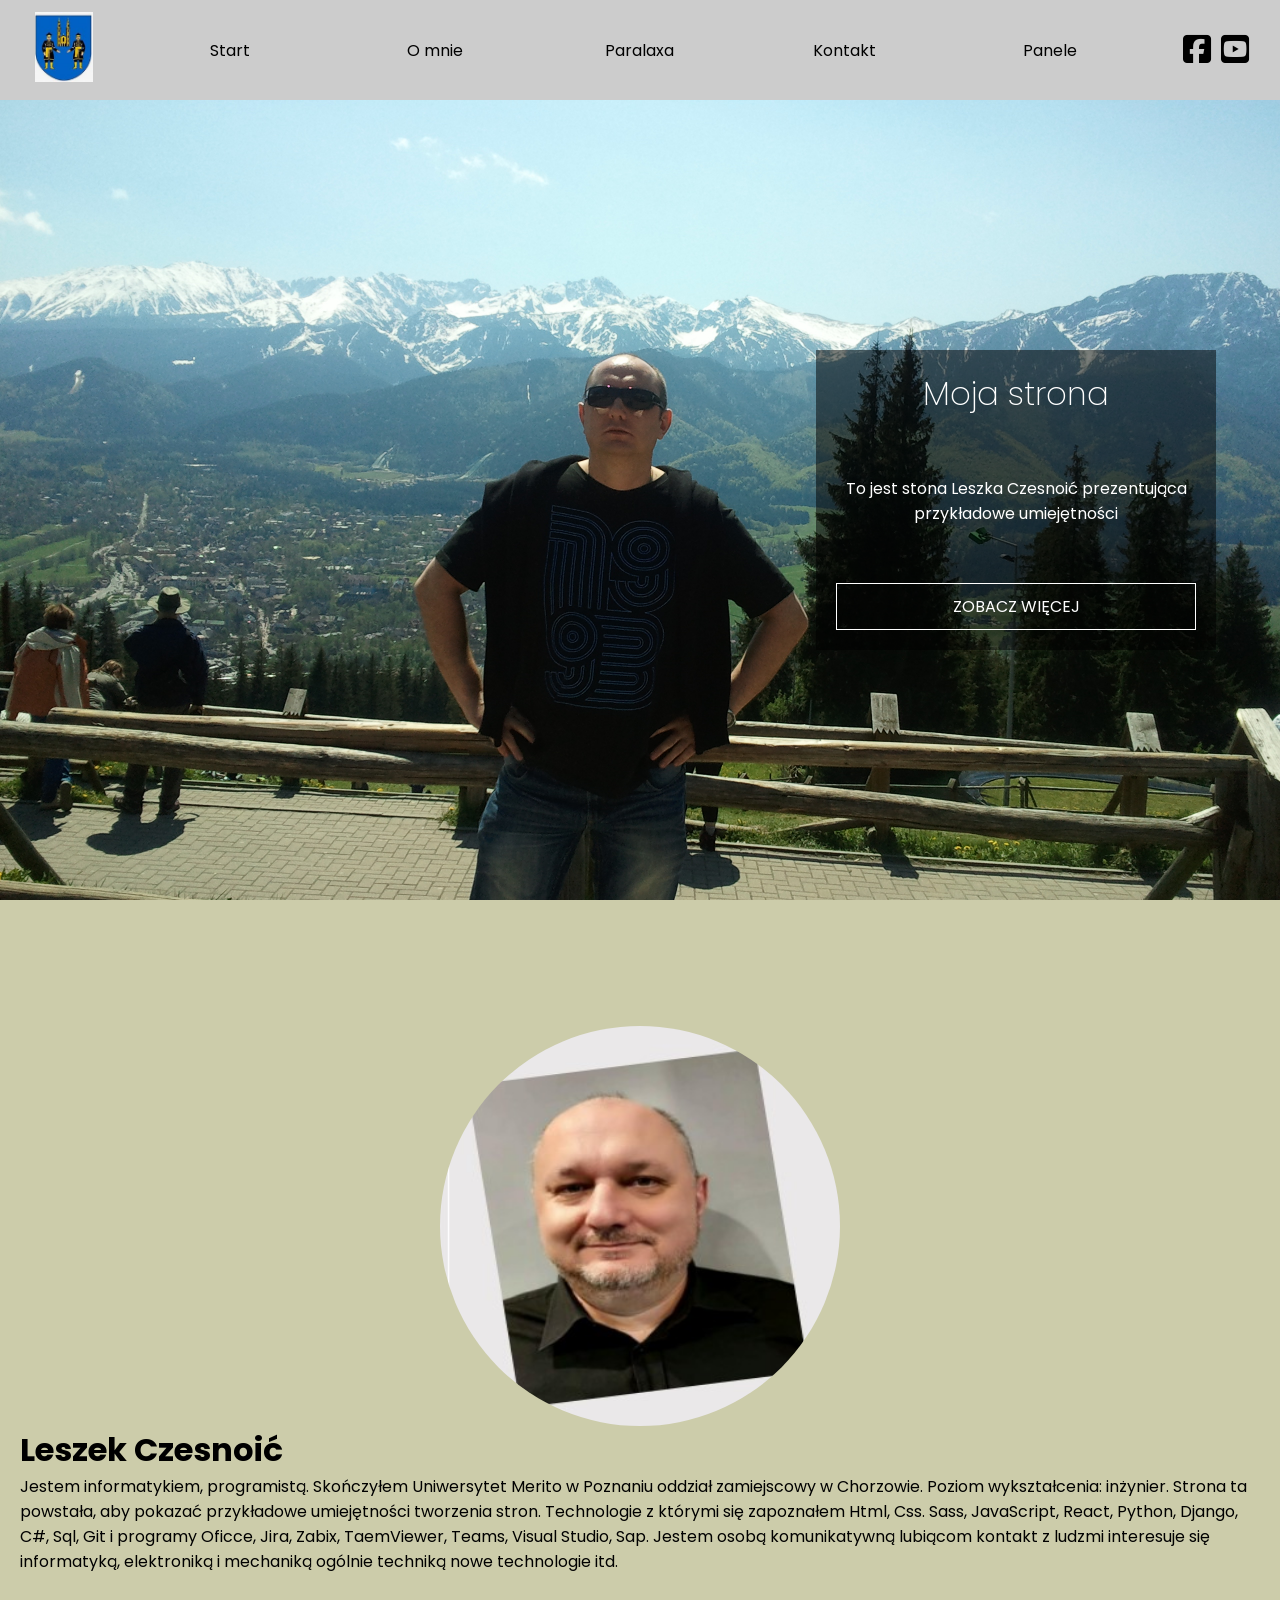
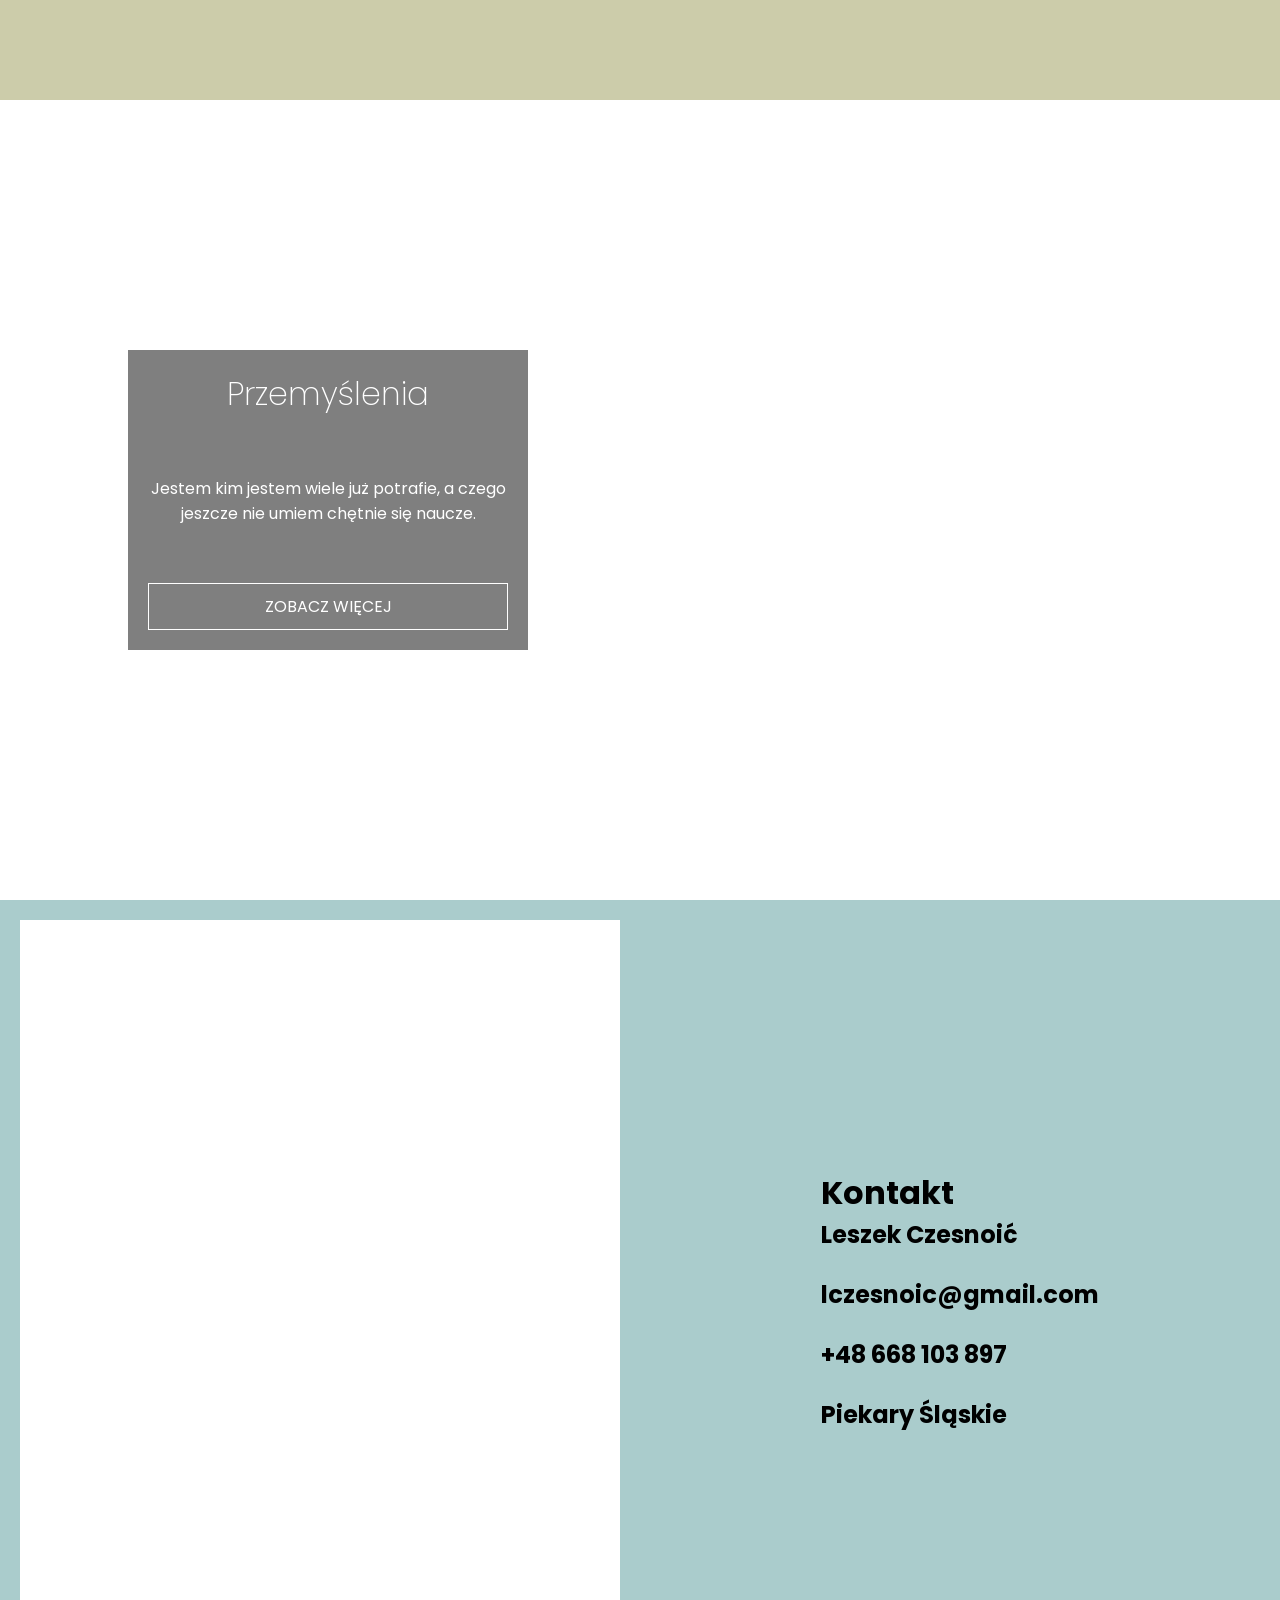
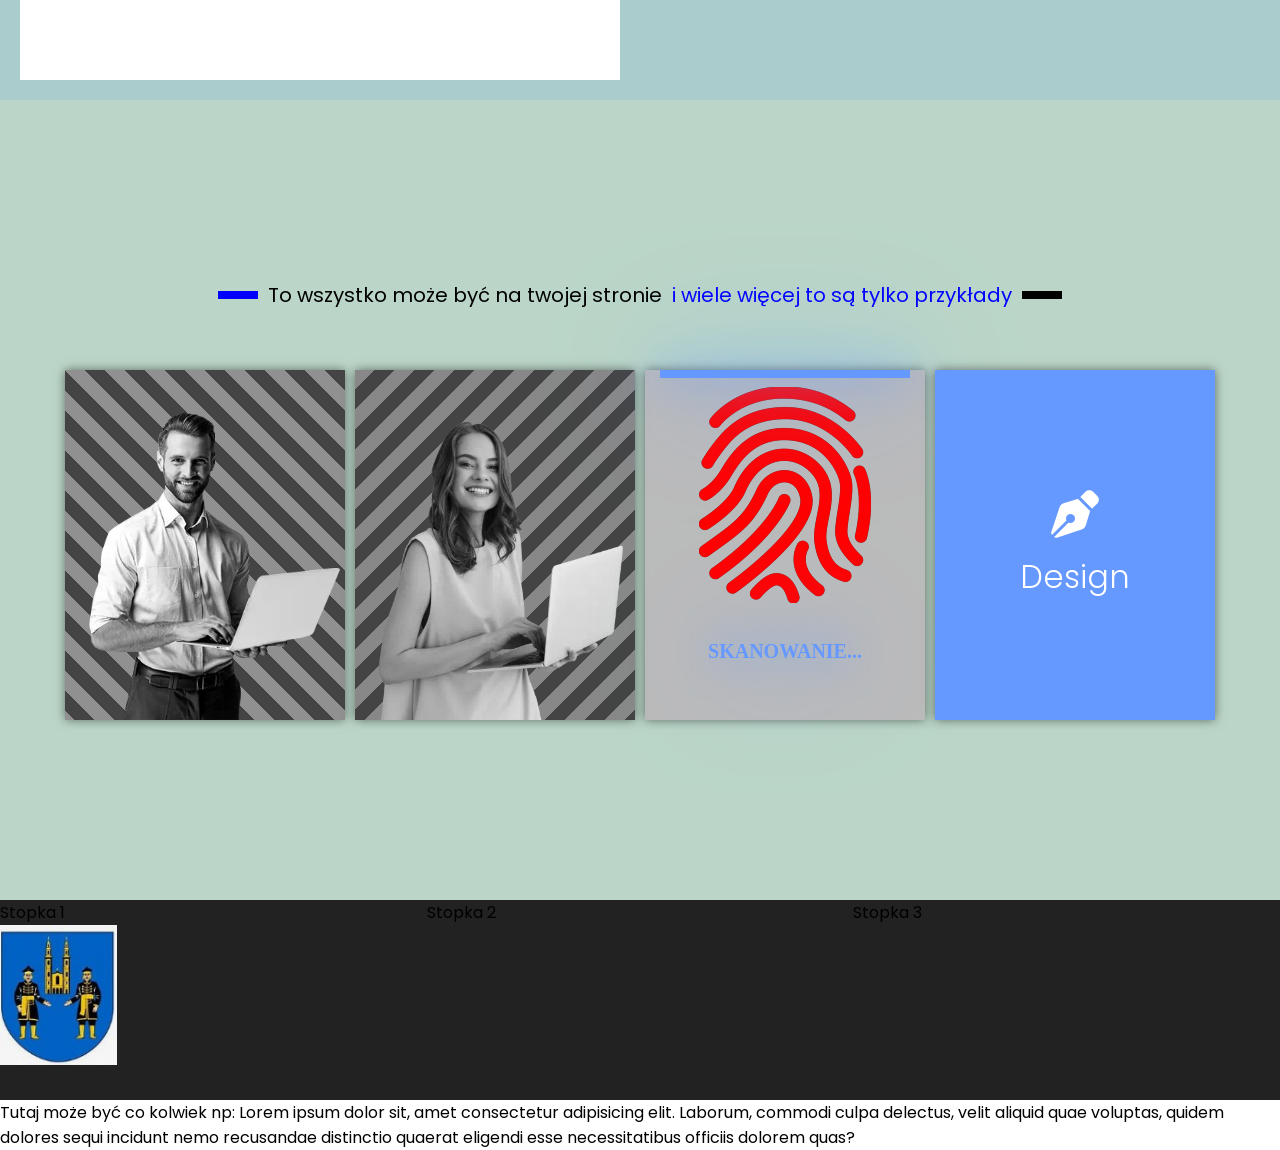
==== index.html.html @ 8129b739 "Add files via upload" ====
<!DOCTYPE html>
<html lang="pl">

<head>
    <meta charset="UTF-8">
    <meta name="viewport" content="width=device-width, initial-scale=1.0">
    <title>Strona pokazowa</title>
    <meta name="description" content="Opis zawartości dokumentu (max 160 zzs)">
    <link rel="stylesheet" href="css/style.css">
    <link rel="stylesheet" href="https://cdnjs.cloudflare.com/ajax/libs/font-awesome/6.4.2/css/all.min.css"
        integrity="sha512-z3gLpd7yknf1YoNbCzqRKc4qyor8gaKU1qmn+CShxbuBusANI9QpRohGBreCFkKxLhei6S9CQXFEbbKuqLg0DA=="
        crossorigin="anonymous" referrerpolicy="no-referrer" />
</head>

<body>
    <div class="header">
        <div class="logo1">
            <a href="index.html"><img src="img/logo1.jpg" alt="Piekary Śląskie" /></a>
        </div>
        <div class="menu">
            <ul>
                <a href="#">
                    <li>Start</li>
                </a>
                <a href="#omnie">
                    <li>O mnie</li>
                </a>
                <a href="#paralaxa">
                    <li>Paralaxa</li>
                </a>
                <a href="#kontakt">
                    <li>Kontakt</li>
                </a>
                <a href="#panele">
                    <li>Panele</li>
                </a>
            </ul>
        </div>
        <div class="socialki">
            <a href="https://www.facebook.com/profile.php?id=100073156853158" target="_blank"><i
                    class="fa-brands fa-square-facebook"></i></a>
            <a href="https://youtube.com" target="_blank"><i class="fa-brands fa-square-youtube"></i></a>
        </div>
    </div>
    <div class="baner full">
        <div class="kratka">
            <h1>Moja strona</h1>
            <p>To jest stona Leszka Czesnoić prezentująca przykładowe umiejętności<cite></cite></p>
            <a href="https://piekary.pl/">Zobacz więcej</a>
        </div>
    </div>
    <div class="opis full" id="omnie">
        <div class="kontener">
            <div class="zdjecie">
                <img src="img/1Leszek.jpg" alt="Jestem kim jestem">
            </div>
            <div class="tekst">
                <h1>Leszek Czesnoić</h1>
                <p>Jestem informatykiem, programistą. Skończyłem Uniwersytet Merito w Poznaniu oddział zamiejscowy w
                    Chorzowie. Poziom wykształcenia: inżynier. Strona ta powstała, aby pokazać przykładowe umiejętności
                    tworzenia stron. Technologie z którymi się zapoznałem Html, Css. Sass, JavaScript, React, Python,
                    Django, C#, Sql, Git i programy Oficce, Jira, Zabix, TaemViewer, Teams, Visual Studio, Sap. Jestem
                    osobą komunikatywną lubiącom kontakt z ludzmi interesuje się informatyką, elektroniką i mechaniką
                    ogólnie techniką nowe technologie itd.</p>
            </div>
        </div>
    </div>

    <div class="paralaxa full" id="paralaxa">
        <div class="kratka">
            <h1>Przemyślenia</h1>
            <p>Jestem kim jestem wiele  już potrafie, a czego jeszcze nie umiem chętnie się naucze. </p>
            <a href="#" id="openModal">Zobacz więcej</a>
        </div>
    </div>
    <div id="modal" class="modal">
        <div class="modal-content">
            <span class="close">&times;</span>
            <h2>Twoja oferta</h2>
            <p>Dla każdego coś dobrego</p>
        </div>
    </div>
    <div class="kontakt full" id="kontakt">
        <div class="mapa">
            <iframe
                src="https://www.google.com/maps/embed?pb=!1m14!1m12!1m3!1d48415.47003508895!2d18.95195149952186!3d50.375416633790515!2m3!1f0!2f0!3f0!3m2!1i1024!2i768!4f13.1!5e0!3m2!1spl!2spl!4v1746529947351!5m2!1spl!2spl"></iframe>
        </div>
        <div class="formularz">
            <div class="formularz-zawartość">
                <h1>Kontakt</h1>
                <p>
                <h2>Leszek Czesnoić</h2><br>
                <h2>lczesnoic@gmail.com</h2><br>
                <h2>+48 668 103 897</h2><br>
                <h2>Piekary Śląskie</h2>
                </p>
            </div>
        </div>
    </div>

    <div class="panele full" id="panele">
        <div class="tytul">To wszystko może być na twojej stronie &nbsp;<span>i wiele więcej to są tylko
                przykłady</span></div>
        <div class="wiersz">
            <div class="panel paski">
                <img src="img/img1.webp" alt="man">
                <p>man</p>
            </div>
            <div class="panel paski">
                <img src="img/img2.webp" alt="woman">
                <p>woman</p>
            </div>
            <div class="panel">
                <div class="scan">
                    <div class="odcisk"></div>
                    <h3>Skanowanie...</h3>
                </div>
            </div>
            <div class="panel obrotowy">
                <div class="face face1">
                    <div class="content">
                        <i class="fa-solid fa-pen-nib"></i>
                        <h3>Design</h3>
                    </div>
                </div>
                <div class="face face2">
                    <div class="content">
                        </p>Czary Mary są Piekary
                        <img src="img/logo1.jpg" alt="Opis obrazka" />
                    </div>
                    </p> Piekary Śląskie
                </div>
            </div>
        </div>
    </div>
    </div>
    <div class="stopka">
        <div class="footer">Stopka 1
            <img src="img/logo1.jpg" alt="Opis obrazka" />
        </div>
        <div class="footer">Stopka 2</div>
        <div class="footer">Stopka 3</div>
    </div>
    </p>Tutaj może być co kolwiek np: Lorem ipsum dolor sit, amet consectetur adipisicing elit. Laborum, commodi culpa delectus, velit aliquid quae
    voluptas, quidem dolores sequi incidunt nemo recusandae distinctio quaerat eligendi esse necessitatibus officiis
    dolorem quas?</p>
    </div>
    <script src="script.js"></script>
</body>

</html>
---- css/style.css ----
@import url('https://fonts.googleapis.com/css2?family=Poppins:wght@100;200;300;400;500;600;700;800;900&display=swap');
*{
    margin:0;
    padding: 0;
    box-sizing: border-box;
    font-family: 'Poppins', sans-serif;
    scroll-behavior: smooth;
    -webkit-scroll-behavior:smooth;
    
}
body{
    background: #fff;
    margin: 0 auto;
}
.header{
    background: #ccc;
    height: 100px;
    display: flex;
    align-items: center;
    position: sticky;
    top:0;
    z-index:99999999;
}
.header .logo1{
    flex:1;
    height:100%;
    display: flex;
    align-items: center;
    justify-content: center;
}
.header .logo1 img{
    height:70px;
    width:auto;
}
.header .menu{
    flex:8;
    height:100%;
    display: flex;
    align-items: center;
    justify-content: center;
}
.header .menu ul{
    display: flex;
    list-style-type: none;
    align-items: center;
    justify-content: space-around;
    width:100%;
    height:100%;
}
.header .menu ul a{
    display: flex;
    align-items: center;
    justify-content: center;
    width:100%;
    height:100%;
    color:#000;
    text-decoration: none;
    transition: 0.7s;
}
.header .menu ul a:hover{
    background:#c00;
    color:#fff;
}
.header .menu ul a li{
    display: flex;
    align-items: center;
    justify-content: center;
    width:100%;
    height:100%;
}
.header .socialki{
    flex:1;
    height:100%;
    display: flex;
    align-items: center;
    justify-content: center;
    font-weight: 900;
    gap:10px;
}
.header .socialki a,.header .socialki a:visited{
    color:#000;
    font-size:2rem;
}
.header .socialki a:hover i.fa-square-facebook{
    color:blue;
}
.header .socialki a:hover i.fa-square-youtube{
    color:red;
}
.baner{
    background: url(../img/bg1.jpg);
    background-repeat: no-repeat;
    background-position: center;
    background-size: cover;
    display: flex;
    align-items: center;
    justify-content: flex-end;
    
}
.baner .kratka{
    margin-right:5%;
    width:400px;
    min-height:300px;
    background: rgba(0,0,0,0.5);
    color:#fff;
    padding: 20px;
    display: flex;
    flex-direction: column;
    justify-content: space-between;
    align-items: center;
}
.baner .kratka h1{
    font-weight: 200;
}
.baner .kratka p{
    text-align: center;
}
.baner .kratka a{
    color: #fff;
    text-decoration: none;
    text-transform: uppercase;
    border: 1px solid #fff;
    padding: 10px 30px;
    width:100%;
    text-align: center;
    transition: 0.7s;
}
.baner .kratka a:hover{
    background:#fff;
    color:#000;
}
.opis {
    background: #cca;
    display: flex;
    align-items: center; 
    scroll-margin-top: 100px;
    gap: 20px; 
    padding: 20px;
}

.opis .zdjecie {
    flex: 1;
    display: flex;
    justify-content: center; 
    align-items: center;     
}

.opis .zdjecie img {
    width: 400px;
    height: 400px;
    background: #caa;
    border-radius: 50%;
    transition: 0.7s;
}

.opis .zdjecie img:hover {
    border-radius: 50% 5%;
    transform: rotate(35deg) scale(1.2);
}

.opis .opis {
    flex: 2;
    display: flex;
    flex-direction: column;
    justify-content: center;
}
.paralaxa {
    background: url(../img/bg2.jpg);
    background-repeat: no-repeat;
    background-position: center;
    background-size: cover;/*powoduje przyklejenie obrazu tła do okna przeglądarki*/
    background-attachment: fixed;
    display: flex;
    align-items: center;
    justify-content: flex-start;
    scroll-margin-top: 100px;
}
  
  .paralaxa .kratka {
    margin-left: 10%;
    width: 400px;
    min-height: 300px;
    background: rgba(0, 0, 0, 0.5);
    color: #fff;
    padding: 20px;
    display: flex;
    flex-direction: column;
    justify-content: space-between;
    align-items: center;
  }
  
  .paralaxa .kratka h1 {
    font-weight: 200;
  }
  
  .paralaxa .kratka p {
    text-align: center;
  }
  
  .paralaxa .kratka a {
    color: #fff;
    text-decoration: none;
    text-transform: uppercase;
    border: 1px solid #fff;
    padding: 10px 30px;
    width: 100%;
    text-align: center;
    transition: 0.7s;
  }
  
  .paralaxa .kratka a:hover {
    background: #fff;
    color: #000;
  }
  
  /* --- MODAL --- */
  .modal {
    display: none;
    position: fixed;
    z-index: 9999;
    top: 0;
    left: 0;
    width: 100%;
    height: 100%;
    background: rgba(0, 0, 0, 0.7);
    align-items: center;
    justify-content: center;
  }
  
  .modal-content {
    background: rgba(0, 0, 0, 0.85);
    color: #fff;
    padding: 30px;
    border-radius: 8px;
    max-width: 500px;
    width: 90%;
    box-shadow: 0 0 40px rgba(255, 255, 255, 0.1);
    position: relative;
    animation: fadeIn 0.3s ease-in-out;
  }
  
  .modal-content h2 {
    font-weight: 200;
    margin-top: 0;
    text-align: center;
  }
  
  .modal-content p {
    text-align: center;
    line-height: 1.6;
  }
  
  .close {
    position: absolute;
    top: 10px;
    right: 20px;
    font-size: 28px;
    color: #fff;
    cursor: pointer;
    transition: 0.3s;
  }
  
  .close:hover {
    color: #f00;
  }
  
  @keyframes fadeIn {
    from { opacity: 0; transform: scale(0.95); }
    to { opacity: 1; transform: scale(1); }
  }
.kontakt {
    display: flex;
    height: 100vh; 
    background: #acc;
    scroll-margin-top: 100px;
}

.kontakt .mapa {
    flex: 0 0 50%; 
    display: flex;
    align-items: center;
    justify-content: center;
    padding: 20px;
    box-sizing: border-box;
}

.kontakt .mapa iframe {
    width: 100%;
    height: 100%;
    border: none;
    background: #fff;
    padding: 10px;
    box-sizing: border-box;
}

.kontakt .formularz {
    flex: 1; 
    display: flex;
    align-items: center;
    justify-content: center;
    padding: 40px;
    box-sizing: border-box;
}
.kontakt .formularz-zawartosc {
    text-align: center; 
  }

.panele{
    display: flex;
    scroll-margin-top: 100px;
    background: #acbc;
    gap:10px;
    align-items: center;
    justify-content: center;
    flex-direction: column;
}
.panele .tytul{
    text-align: center;
    margin-bottom:50px;
    font-size:1.25rem;
    display: flex;
    align-items: center;
}
.panele .tytul span{
    color:blue;
}
.panele .tytul:before{
    content:'';
    height:8px;
    width:40px;
    background:blue;
    margin-right:10px;
}
.panele .tytul:after{
    content:'';
    height:8px;
    width:40px;
    background:black;
    margin-left:10px;
}
.panele .wiersz{
    display: flex;
    align-items: center;
    justify-content: center;
    gap:10px;
}
.panele .panel{
    flex:1;
    background:#bbb;
    height:350px;
    width:280px;
    box-shadow: 0 0 10px rgba(0,0,0,0.5);/
}
.panele .paski{
    background: linear-gradient(45deg, #2da2ff 25%, #444 25%, #444 50%,
    #2da2ff 50%, #2da2ff 75%, #444 75%, #444 100%);
    background-size: 40px 40px;
    display: flex;
    justify-content: center;
    animation: animateBg 0.5s linear infinite;
    animation-play-state: paused;
    position:relative;
    filter: grayscale(1);
    -webkit-filter: grayscale(1);
}
.panele .paski:nth-child(2){
    background: linear-gradient(135deg, #ff61ae 25%, #444 25%, #444 50%,
    #ff61ae 50%, #ff61ae 75%, #444 75%, #444 100%);
    background-size: 40px 40px;
}
.panele .paski:hover{
    animation-play-state: running;
    filter: grayscale(0);
}
@keyframes animateBg{
    0%{
        background-position: 0;
    }
    100%{
        background-position: 40px;
    }
}
.panele .paski img{
    position: absolute;
    bottom:0;
    height:90%;
    transition: height 0.5s;
}
.panele .paski img:hover{
    height:110%;
}
.panele .paski p{
    font-size: 3rem;
    text-transform: uppercase;
    z-index:999;
    position: absolute;
    bottom: 5%;
    background:rgba(0,0,0,0.6);
    width: 100%;
    text-align: center;
    color:#fff;
    transform: scale(0);
    transition: all 0.6s ease-in-out;
}
.panele .paski:hover p{
    transform: scale(1);/
}
.panele .panel .scan{
    position: relative;
    display: flex;
    flex-direction: column;
    justify-content: space-between;
    align-items: center;
}
.panele .panel .scan .odcisk{
    position: relative;
    width:250px;
    height:250px;
    background: url(../img/fp_1.png);
    background-size: 250px;
}
.panele .panel .scan .odcisk:before{
    content: '';
    position: absolute;
    top:0;
    left:0;
    width: 100%;
    height: 100%;
    background: url(../img/fp_2.png);
    background-size: 250px;
    animation: fprint 4s ease-in-out infinite;
}
@keyframes fprint{
    0%, 100%{
        height:0%;
    }
    50%{
        height:100%;
    }
}
.panele .panel .scan .odcisk:after{
    content: '';
    position: absolute;
    top:0;
    left:0;
    width: 100%;
    height: 8px;
    background: #69f;
    filter:drop-shadow(0 0 20px #69f)  drop-shadow(0 0 60px #69f);
    animation: fprint_linia 4s ease-in-out infinite;
}
@keyframes fprint_linia{
    0%,100%{
        top:0%;
    }
    50%{
        top:100%;
    }
}
.panele .panel .scan h3{
    color:#69f;
    font-size: 1.25rem;
    margin-top: 20px;
    font-family: consolas;
    text-transform: uppercase;
    filter:drop-shadow(0 0 20px #69f)  drop-shadow(0 0 60px #69f);
    animation: fprint_tekst 0.5s steps(1) infinite;
}
@keyframes fprint_tekst{
    0%,100%{
        opacity: 0;
    }
    50%{
        opacity:1;
    }
}
.panele .obrotowy{
    position: relative;
}
.panele .obrotowy .face{
    position: absolute;
    top:0;
    left:0;
    width:100%;
    height:100%;
    transition: 0.6s;
}
.panele .obrotowy .face.face1{
    background: #69f;
    display: flex;
    justify-content: center;
    align-items: center;
    z-index: 1;
    color:#fff;
    transform-origin: bottom;
}
.panele .obrotowy .face.face1 i{
    font-size: 3rem;
    text-align: center;
    display: block;
}
.panele .obrotowy .face.face1 h3{
    font-size: 2rem;
    font-weight: 300;
    margin-top:15px;
}
.panele .obrotowy:hover .face.face1{
    transform: translateY(-100%) rotateX(90deg);
    background:#c00;
}
.panele .obrotowy .face.face2{
    padding:20px;
    transform-origin: top;
    transform: translateY(100%) rotateX(90deg);
}
.panele .obrotowy:hover .face.face2{
    transform: translateY(0) rotateX(0deg);
}
.stopka{
    background:#222;
    min-height:200px;
    display: flex;
}
.stopka .footer{
    flex:1;
}
.stopka .footer img{
    width:Auto;
    flex:1;
    height:70%;
    display: flex;
    align-items: center;
    justify-content: center;

}
.test{
    background: #eee;
    width:300px;
    height:100px;
    padding:20px;
}
.full{
    height: calc(100vh - 100px);
}
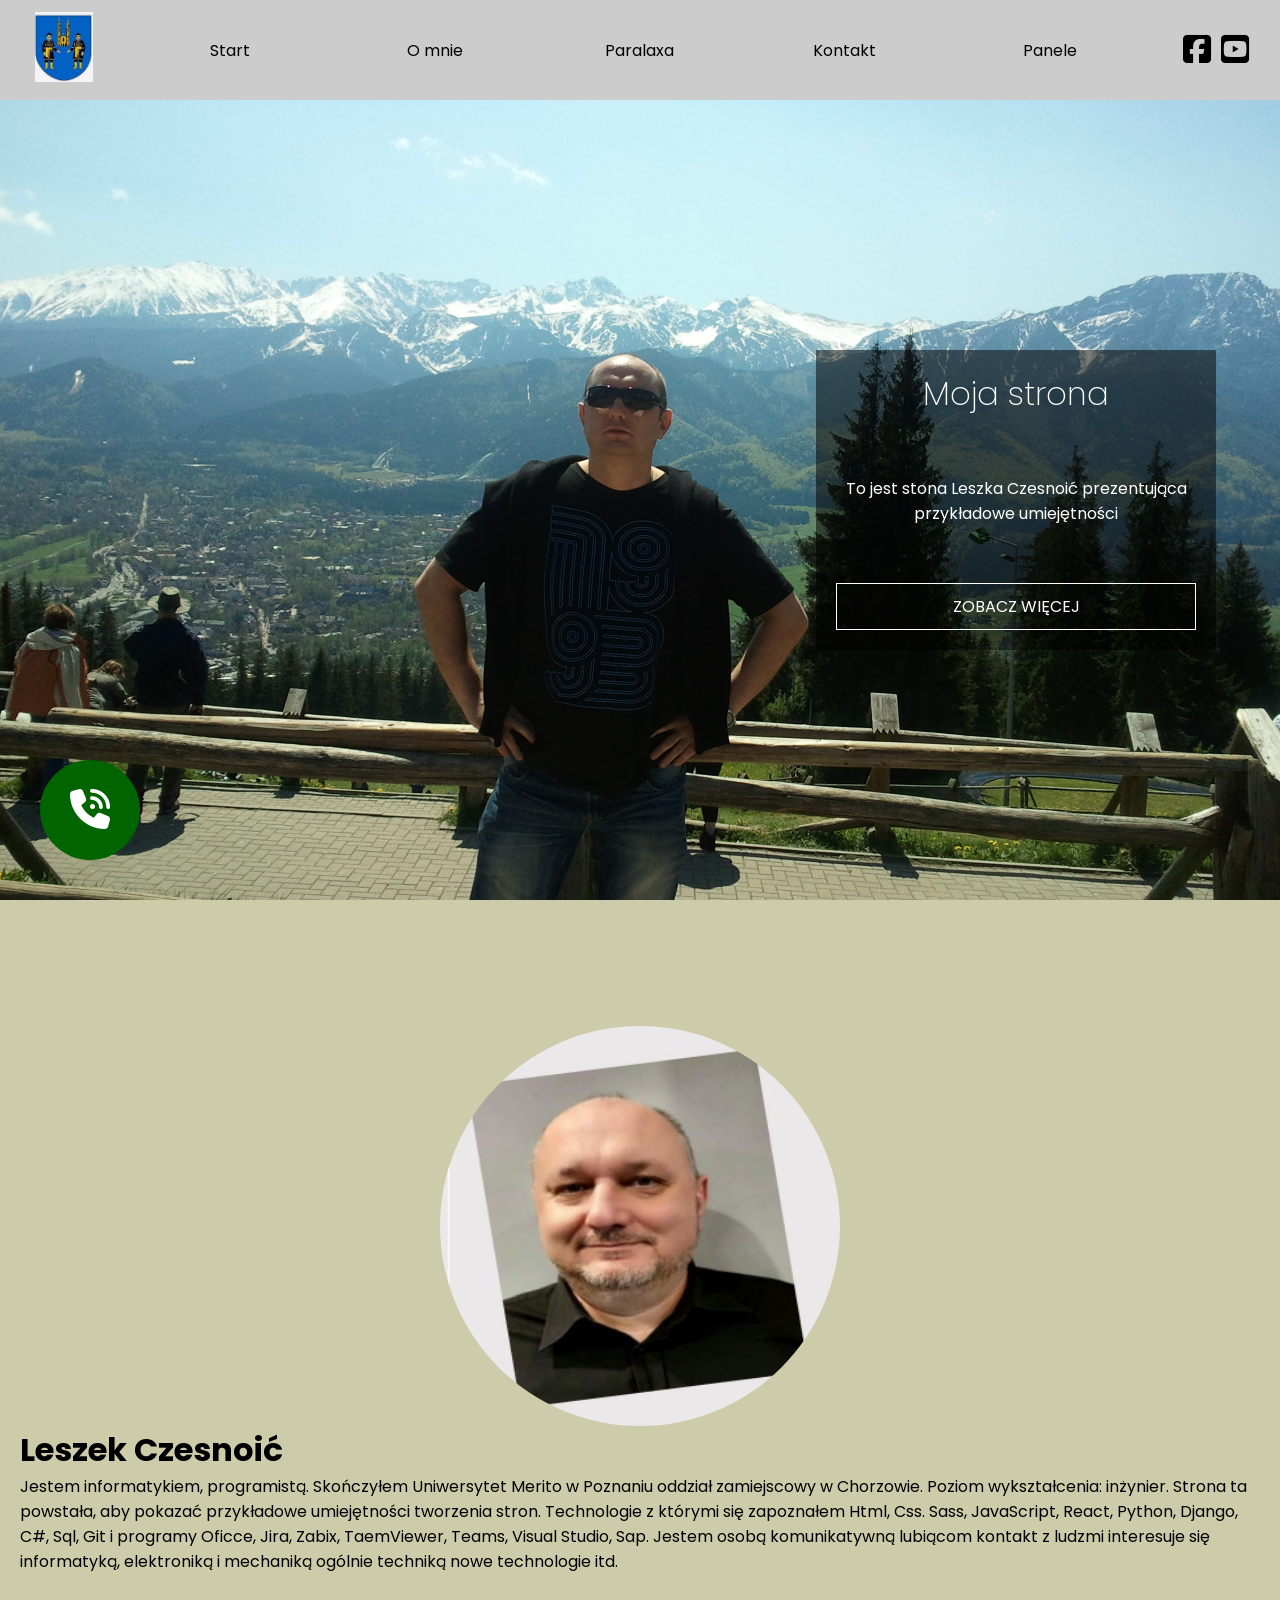
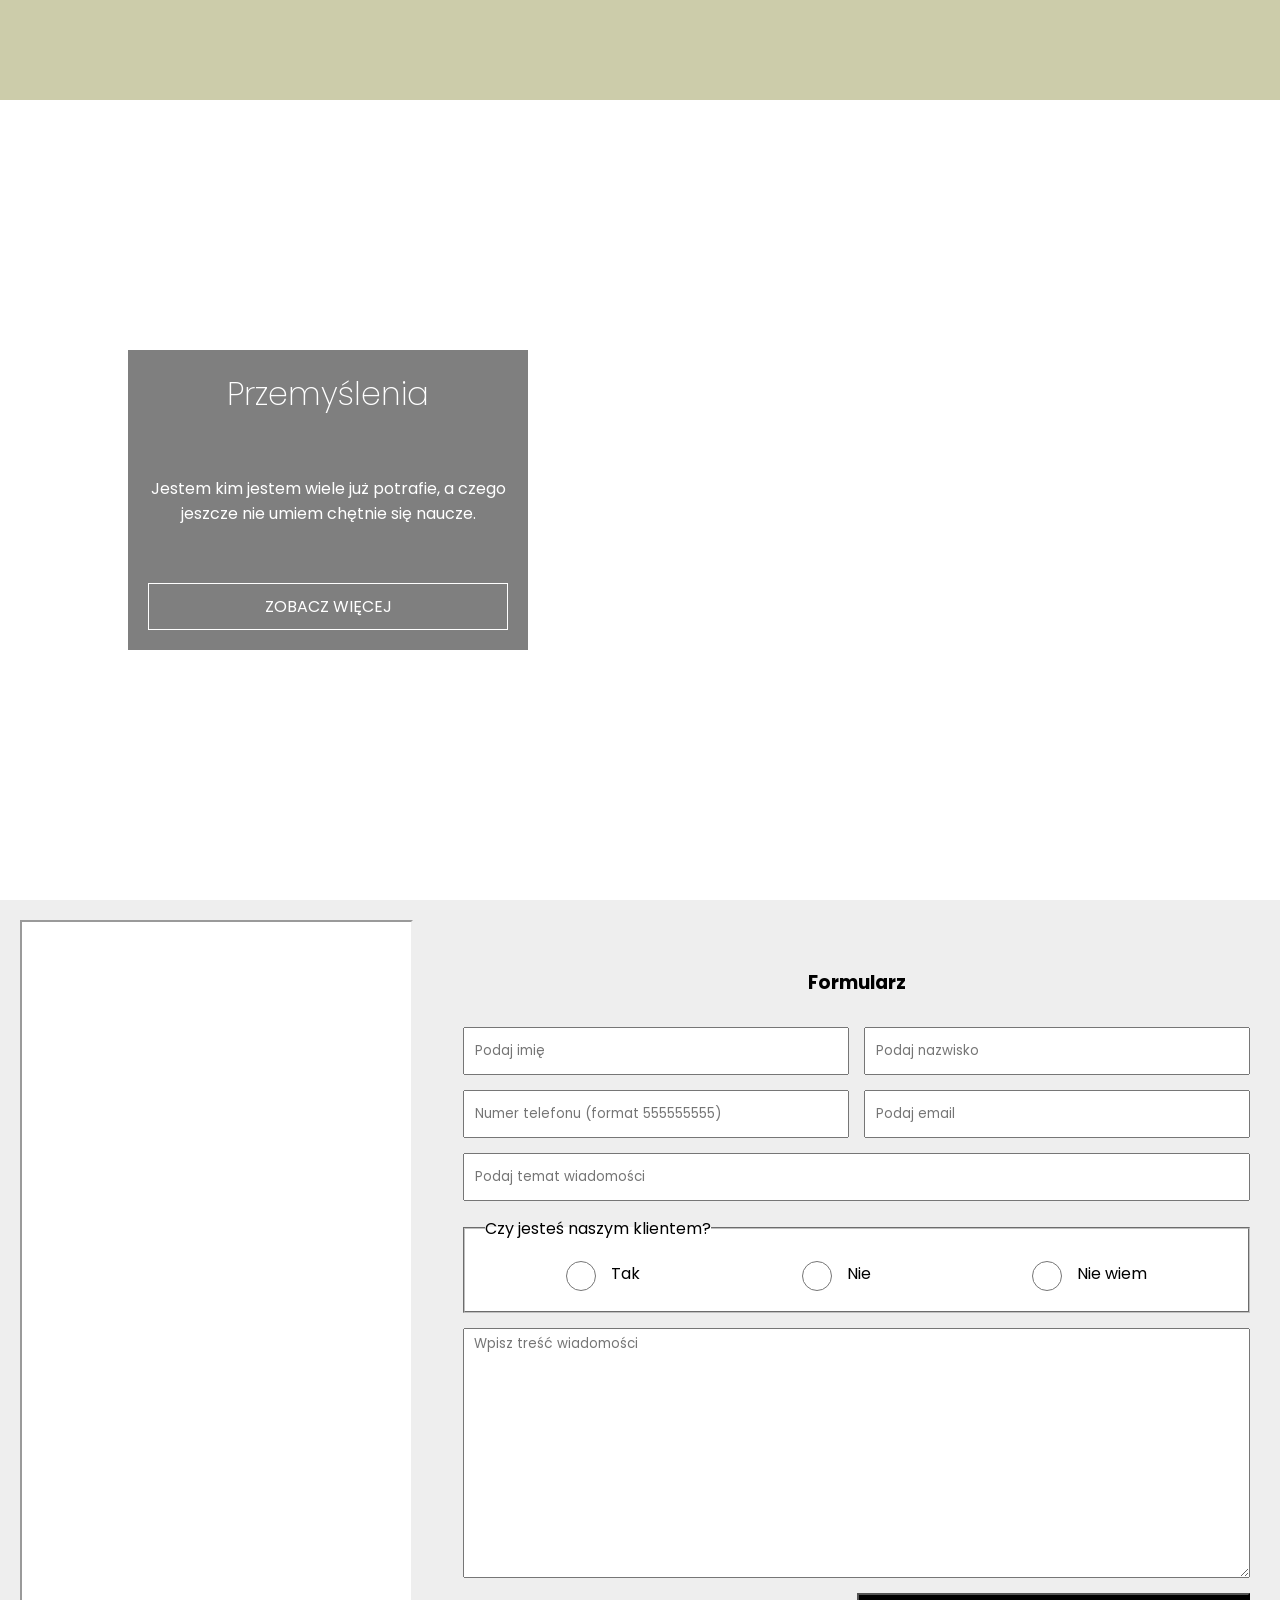
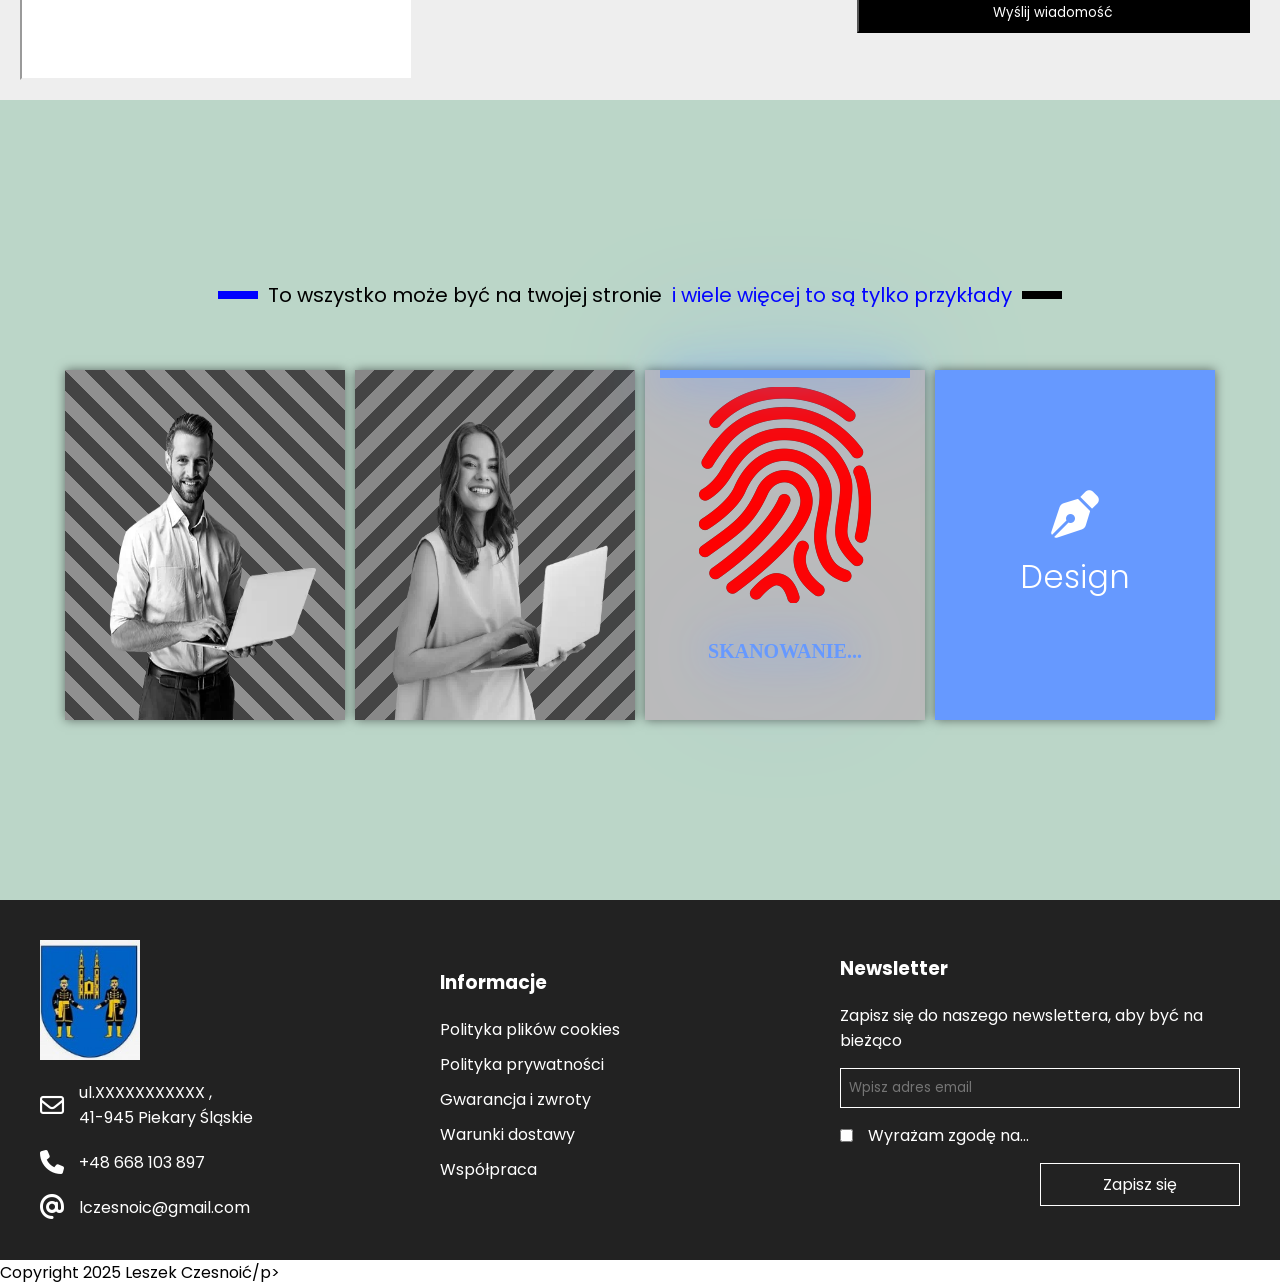
==== commit 60fc8419: "Add files via upload" ====
--- a/index.html.html
+++ b/index.html.html
@@ -69,7 +69,7 @@
     <div class="paralaxa full" id="paralaxa">
         <div class="kratka">
             <h1>Przemyślenia</h1>
-            <p>Jestem kim jestem wiele  już potrafie, a czego jeszcze nie umiem chętnie się naucze. </p>
+            <p>Jestem kim jestem wiele już potrafie, a czego jeszcze nie umiem chętnie się naucze. </p>
             <a href="#" id="openModal">Zobacz więcej</a>
         </div>
     </div>
@@ -86,15 +86,38 @@
                 src="https://www.google.com/maps/embed?pb=!1m14!1m12!1m3!1d48415.47003508895!2d18.95195149952186!3d50.375416633790515!2m3!1f0!2f0!3f0!3m2!1i1024!2i768!4f13.1!5e0!3m2!1spl!2spl!4v1746529947351!5m2!1spl!2spl"></iframe>
         </div>
         <div class="formularz">
-            <div class="formularz-zawartość">
-                <h1>Kontakt</h1>
-                <p>
-                <h2>Leszek Czesnoić</h2><br>
-                <h2>lczesnoic@gmail.com</h2><br>
-                <h2>+48 668 103 897</h2><br>
-                <h2>Piekary Śląskie</h2>
-                </p>
-            </div>
+            <h3>Formularz</h3>
+            <form>
+                <div class="wiersz">
+                    <input type="text" id="imie" name="imie" required placeholder="Podaj imię">
+                    <input type="text" id="nazwisko" name="nazwisko" required placeholder="Podaj nazwisko">
+                </div>
+                <div class="wiersz">
+                    <input type="tel" id="telefon" name="telefon" required
+                        placeholder="Numer telefonu (format 555555555)" pattern="[0-9]{9}">
+                    <input type="text" id="email" name="email" required placeholder="Podaj email">
+                </div>
+                <input type="text" id="temat" name="temat" required placeholder="Podaj temat wiadomości">
+                <fieldset>
+                    <legend>Czy jesteś naszym klientem?</legend>
+                    <div class="opcja">
+                        <input type="radio" id="tak" name="wybor">
+                        <label for="tak">Tak</label>
+                    </div>
+                    <div class="opcja">
+                        <input type="radio" id="nie" name="wybor">
+                        <label for="nie">Nie</label>
+                    </div>
+                    <div class="opcja">
+                        <input type="radio" id="nie_wiem" name="wybor">
+                        <label for="nie_wiem">Nie wiem</label>
+                    </div>
+                </fieldset>
+                <textarea id="wiadomosc" placeholder="Wpisz treść wiadomości" required></textarea>
+                <input type="submit" value="Wyślij wiadomość">
+            </form>
+
+
         </div>
     </div>
 
@@ -135,17 +158,61 @@
     </div>
     </div>
     <div class="stopka">
-        <div class="footer">Stopka 1
+        <div class="footer">
             <img src="img/logo1.jpg" alt="Opis obrazka" />
-        </div>
-        <div class="footer">Stopka 2</div>
-        <div class="footer">Stopka 3</div>
-    </div>
-    </p>Tutaj może być co kolwiek np: Lorem ipsum dolor sit, amet consectetur adipisicing elit. Laborum, commodi culpa delectus, velit aliquid quae
-    voluptas, quidem dolores sequi incidunt nemo recusandae distinctio quaerat eligendi esse necessitatibus officiis
-    dolorem quas?</p>
-    </div>
-    <script src="script.js"></script>
+            <div class="adres">
+                <div class="linia">
+                    <i class="fa-regular fa-envelope"></i>
+                    <p>ul.XXXXXXXXXXX ,<br>
+                        41-945 Piekary Śląskie</p>
+                </div>
+                <div class="linia">
+                    <i class="fa-solid fa-phone"></i>
+                    <p><a href="tel:48668103897">+48 668 103 897</a></p>
+                </div>
+                <div class="linia">
+                    <i class="fa-solid fa-at"></i>
+                    <p><a
+                            href="mailto:mail@poczta.com?cc=mail1@poczta.com&bcc=mail2@poczta.com&subject=Tytuł wiadomości&body=Wiadomość ze strony www">lczesnoic@gmail.com</a>
+                    </p>
+                </div>
+            </div>
+        </div>
+        <div class="footer">
+            <h3>Informacje</h3>
+            <ul>
+                <li><a href="#">Polityka plików cookies</a></li>
+                <li><a href="#">Polityka prywatności</a></li>
+                <li><a href="#">Gwarancja i zwroty</a></li>
+                <li><a href="#">Warunki dostawy</a></li>
+                <li><a href="#">Współpraca</a></li>
+            </ul>
+        </div>
+        <div class="footer">
+            <h3>Newsletter</h3>
+            <div class="zapis">
+                <p>Zapisz się do naszego newslettera, aby być na bieżąco</p>
+                <input type="text" id="newsletter" name="newsletter" placeholder="Wpisz adres email">
+                <div class="linia">
+                    <input type="checkbox" id="zgoda" name="zgoda">
+                    <label for="zgoda">Wyrażam zgodę na...</label>
+                </div>
+                <a href="#">Zapisz się</a>
+            </div>
+
+        </div>
+    </div>
+    <div class="dolna">
+        <p>Copyright 2025 Leszek Czesnoić/p>
+    </div>
+    </div>
+    <div class="zadzwon">
+        <a href="tel:+48668103897">
+            <i class="fa-solid fa-shake fa-phone-volume"></i>
+        </a>
+    </div>
+
+
 </body>
 
 </html>
--- a/css/style.css
+++ b/css/style.css
@@ -1,93 +1,130 @@
 @import url('https://fonts.googleapis.com/css2?family=Poppins:wght@100;200;300;400;500;600;700;800;900&display=swap');
-*{
-    margin:0;
+
+/* RESET – bez rzeczy, które psuły layout globalnie */
+* {
+    margin: 0;
     padding: 0;
     box-sizing: border-box;
     font-family: 'Poppins', sans-serif;
     scroll-behavior: smooth;
-    -webkit-scroll-behavior:smooth;
-    
-}
-body{
+    -webkit-scroll-behavior: smooth;
+}
+
+/* Obrazki responsywnie (bezpieczne) */
+img,
+video {
+    max-width: 100%;
+    height: auto;
+}
+
+body {
     background: #fff;
     margin: 0 auto;
 }
-.header{
+
+.header {
     background: #ccc;
     height: 100px;
     display: flex;
     align-items: center;
     position: sticky;
-    top:0;
-    z-index:99999999;
-}
-.header .logo1{
-    flex:1;
-    height:100%;
-    display: flex;
-    align-items: center;
-    justify-content: center;
-}
-.header .logo1 img{
-    height:70px;
-    width:auto;
-}
-.header .menu{
-    flex:8;
-    height:100%;
-    display: flex;
-    align-items: center;
-    justify-content: center;
-}
-.header .menu ul{
+    top: 0;
+    z-index: 99999999;
+}
+
+.header .logo1 {
+    flex: 1;
+    height: 100%;
+    display: flex;
+    align-items: center;
+    justify-content: center;
+}
+
+.header .logo1 img {
+    height: 70px;
+    width: auto;
+}
+
+.header .menu {
+    flex: 8;
+    height: 100%;
+    display: flex;
+    align-items: center;
+    justify-content: center;
+}
+
+.header .menu ul {
     display: flex;
     list-style-type: none;
     align-items: center;
     justify-content: space-around;
-    width:100%;
-    height:100%;
-}
-.header .menu ul a{
-    display: flex;
-    align-items: center;
-    justify-content: center;
-    width:100%;
-    height:100%;
-    color:#000;
+    width: 100%;
+    height: 100%;
+}
+
+.header .menu ul a {
+    display: flex;
+    align-items: center;
+    justify-content: center;
+    width: 100%;
+    height: 100%;
+    color: #000;
     text-decoration: none;
     transition: 0.7s;
 }
-.header .menu ul a:hover{
-    background:#c00;
-    color:#fff;
-}
-.header .menu ul a li{
-    display: flex;
-    align-items: center;
-    justify-content: center;
-    width:100%;
-    height:100%;
-}
-.header .socialki{
-    flex:1;
-    height:100%;
+
+.header .menu ul a:hover {
+    background: #c00;
+    color: #fff;
+}
+
+.header .menu ul a li {
+    display: flex;
+    align-items: center;
+    justify-content: center;
+    width: 100%;
+    height: 100%;
+}
+
+.header .socialki {
+    flex: 1;
+    height: 100%;
     display: flex;
     align-items: center;
     justify-content: center;
     font-weight: 900;
-    gap:10px;
-}
-.header .socialki a,.header .socialki a:visited{
-    color:#000;
-    font-size:2rem;
-}
-.header .socialki a:hover i.fa-square-facebook{
-    color:blue;
-}
-.header .socialki a:hover i.fa-square-youtube{
-    color:red;
-}
-.baner{
+    gap: 10px;
+}
+
+/* Poprawione 'screen' + spacje w media queries */
+@media screen and (min-width: 768px) and (max-width: 1199px) {
+    .header {
+        /* Uwaga: to działa w grid, ale header ma flex – zostawiam bez zmian dla kompatybilności */
+        grid-template-columns: 1fr 1fr;
+    }
+}
+
+@media screen and (min-width: 1200px) {
+    .header {
+        grid-template-columns: 1fr 1fr 1fr 1fr 1fr;
+    }
+}
+
+.header .socialki a,
+.header .socialki a:visited {
+    color: #000;
+    font-size: 2rem;
+}
+
+.header .socialki a:hover i.fa-square-facebook {
+    color: blue;
+}
+
+.header .socialki a:hover i.fa-square-youtube {
+    color: red;
+}
+
+.baner {
     background: url(../img/bg1.jpg);
     background-repeat: no-repeat;
     background-position: center;
@@ -95,54 +132,59 @@
     display: flex;
     align-items: center;
     justify-content: flex-end;
-    
-}
-.baner .kratka{
-    margin-right:5%;
-    width:400px;
-    min-height:300px;
-    background: rgba(0,0,0,0.5);
-    color:#fff;
+}
+
+.baner .kratka {
+    margin-right: 5%;
+    width: 400px;
+    min-height: 300px;
+    background: rgba(0, 0, 0, 0.5);
+    color: #fff;
     padding: 20px;
     display: flex;
     flex-direction: column;
     justify-content: space-between;
     align-items: center;
 }
-.baner .kratka h1{
+
+.baner .kratka h1 {
     font-weight: 200;
 }
-.baner .kratka p{
-    text-align: center;
-}
-.baner .kratka a{
+
+.baner .kratka p {
+    text-align: center;
+}
+
+.baner .kratka a {
     color: #fff;
     text-decoration: none;
     text-transform: uppercase;
     border: 1px solid #fff;
     padding: 10px 30px;
-    width:100%;
+    width: 100%;
     text-align: center;
     transition: 0.7s;
 }
-.baner .kratka a:hover{
-    background:#fff;
-    color:#000;
-}
+
+.baner .kratka a:hover {
+    background: #fff;
+    color: #000;
+}
+
 .opis {
     background: #cca;
     display: flex;
-    align-items: center; 
+    align-items: center;
     scroll-margin-top: 100px;
-    gap: 20px; 
+    gap: 20px;
     padding: 20px;
 }
 
 .opis .zdjecie {
     flex: 1;
     display: flex;
-    justify-content: center; 
-    align-items: center;     
+    justify-content: center;
+    align-items: center;
 }
 
 .opis .zdjecie img {
@@ -164,19 +206,21 @@
     flex-direction: column;
     justify-content: center;
 }
+
 .paralaxa {
     background: url(../img/bg2.jpg);
     background-repeat: no-repeat;
     background-position: center;
-    background-size: cover;/*powoduje przyklejenie obrazu tła do okna przeglądarki*/
+    background-size: cover;
+    /*powoduje przyklejenie obrazu tła do okna przeglądarki*/
     background-attachment: fixed;
     display: flex;
     align-items: center;
     justify-content: flex-start;
     scroll-margin-top: 100px;
 }
-  
-  .paralaxa .kratka {
+
+.paralaxa .kratka {
     margin-left: 10%;
     width: 400px;
     min-height: 300px;
@@ -187,17 +231,17 @@
     flex-direction: column;
     justify-content: space-between;
     align-items: center;
-  }
-  
-  .paralaxa .kratka h1 {
+}
+
+.paralaxa .kratka h1 {
     font-weight: 200;
-  }
-  
-  .paralaxa .kratka p {
-    text-align: center;
-  }
-  
-  .paralaxa .kratka a {
+}
+
+.paralaxa .kratka p {
+    text-align: center;
+}
+
+.paralaxa .kratka a {
     color: #fff;
     text-decoration: none;
     text-transform: uppercase;
@@ -206,15 +250,15 @@
     width: 100%;
     text-align: center;
     transition: 0.7s;
-  }
-  
-  .paralaxa .kratka a:hover {
+}
+
+.paralaxa .kratka a:hover {
     background: #fff;
     color: #000;
-  }
-  
-  /* --- MODAL --- */
-  .modal {
+}
+
+/* --- MODAL --- */
+.modal {
     display: none;
     position: fixed;
     z-index: 9999;
@@ -225,9 +269,9 @@
     background: rgba(0, 0, 0, 0.7);
     align-items: center;
     justify-content: center;
-  }
-  
-  .modal-content {
+}
+
+.modal-content {
     background: rgba(0, 0, 0, 0.85);
     color: #fff;
     padding: 30px;
@@ -237,20 +281,20 @@
     box-shadow: 0 0 40px rgba(255, 255, 255, 0.1);
     position: relative;
     animation: fadeIn 0.3s ease-in-out;
-  }
-  
-  .modal-content h2 {
+}
+
+.modal-content h2 {
     font-weight: 200;
     margin-top: 0;
     text-align: center;
-  }
-  
-  .modal-content p {
+}
+
+.modal-content p {
     text-align: center;
     line-height: 1.6;
-  }
-  
-  .close {
+}
+
+.close {
     position: absolute;
     top: 10px;
     right: 20px;
@@ -258,287 +302,628 @@
     color: #fff;
     cursor: pointer;
     transition: 0.3s;
-  }
-  
-  .close:hover {
+}
+
+.close:hover {
     color: #f00;
-  }
-  
-  @keyframes fadeIn {
-    from { opacity: 0; transform: scale(0.95); }
-    to { opacity: 1; transform: scale(1); }
-  }
+}
+
+@keyframes fadeIn {
+    from {
+        opacity: 0;
+        transform: scale(0.95);
+    }
+
+    to {
+        opacity: 1;
+        transform: scale(1);
+    }
+}
+
 .kontakt {
-    display: flex;
-    height: 100vh; 
-    background: #acc;
+    background: #eee;
+    display: flex;
     scroll-margin-top: 100px;
 }
 
 .kontakt .mapa {
-    flex: 0 0 50%; 
+    flex: 1;
     display: flex;
     align-items: center;
     justify-content: center;
     padding: 20px;
-    box-sizing: border-box;
 }
 
 .kontakt .mapa iframe {
     width: 100%;
     height: 100%;
-    border: none;
     background: #fff;
     padding: 10px;
-    box-sizing: border-box;
 }
 
 .kontakt .formularz {
-    flex: 1; 
-    display: flex;
-    align-items: center;
-    justify-content: center;
-    padding: 40px;
-    box-sizing: border-box;
-}
-.kontakt .formularz-zawartosc {
-    text-align: center; 
-  }
-
-.panele{
+    flex: 2;
+    display: flex;
+    justify-content: center;
+    align-items: center;
+    flex-direction: column;
+    padding: 30px;
+    width: 100%;
+}
+
+.kontakt .formularz form {
+    margin-top: 30px;
+    display: flex;
+    flex-direction: column;
+    width: 100%;
+    align-items: center;
+    gap: 15px;
+}
+
+.kontakt .formularz form input[type="text"],
+.kontakt .formularz form input[type="tel"]
+
+/*definicja tylko dla pól input typu text oraz tel*/
+    {
+    width: 100%;
+    height: 48px;
+    padding: 5px 10px;
+}
+
+.kontakt .formularz form textarea {
+    /*definicja dla pola obszaru tekstowego*/
+    width: 100%;
+    height: 250px;
+    resize: vertical;
+    padding: 5px 10px;
+}
+
+.kontakt .formularz form .wiersz {
+    display: flex;
+    gap: 15px;
+    width: 100%;
+}
+
+.kontakt .formularz form fieldset {
+    background: #fff;
+    width: 100%;
+    display: flex;
+    padding: 20px;
+    justify-content: space-around;
+}
+
+.kontakt .formularz form fieldset .opcja {
+    display: flex;
+    gap: 15px;
+}
+
+#tak,
+#nie,
+#nie_wiem {
+    accent-color: green;
+    /*zmiana koloru po zaznaczeniu dla pól radio według ich id*/
+}
+
+input[type="radio"]
+
+/*zwiększenie rozmaru pola radio. Podane wartości wysokości i szerokości muszą być takie same, gdyż jest to koło*/
+    {
+    height: 30px;
+    width: 30px;
+}
+
+.kontakt .formularz form input[type="submit"]
+
+/*parametry dla przycisku wysyłającego formularz z użyciem pola input typu submit*/
+    {
+    width: 50%;
+    background: #000;
+    color: #fff;
+    padding: 8px 10px;
+    align-self: flex-end;
+}
+
+.kontakt .formularz form input:focus,
+.kontakt .formularz form textarea:focus
+
+/*focus to status dla aktywnego (zaznaczonego) pola formularza*/
+    {
+    background: #444;
+    color: #fff;
+}
+
+.kontakt .formularz form input[type="submit"]:hover {
+    background: blue;
+}
+
+.panele {
     display: flex;
     scroll-margin-top: 100px;
     background: #acbc;
-    gap:10px;
+    gap: 10px;
     align-items: center;
     justify-content: center;
     flex-direction: column;
 }
-.panele .tytul{
-    text-align: center;
-    margin-bottom:50px;
-    font-size:1.25rem;
-    display: flex;
-    align-items: center;
-}
-.panele .tytul span{
-    color:blue;
-}
-.panele .tytul:before{
-    content:'';
-    height:8px;
-    width:40px;
-    background:blue;
-    margin-right:10px;
-}
-.panele .tytul:after{
-    content:'';
-    height:8px;
-    width:40px;
-    background:black;
-    margin-left:10px;
-}
-.panele .wiersz{
-    display: flex;
-    align-items: center;
-    justify-content: center;
-    gap:10px;
-}
-.panele .panel{
-    flex:1;
-    background:#bbb;
-    height:350px;
-    width:280px;
-    box-shadow: 0 0 10px rgba(0,0,0,0.5);/
-}
-.panele .paski{
+
+.panele .tytul {
+    text-align: center;
+    margin-bottom: 50px;
+    font-size: 1.25rem;
+    display: flex;
+    align-items: center;
+}
+
+.panele .tytul span {
+    color: blue;
+}
+
+.panele .tytul:before {
+    content: '';
+    height: 8px;
+    width: 40px;
+    background: blue;
+    margin-right: 10px;
+}
+
+.panele .tytul:after {
+    content: '';
+    height: 8px;
+    width: 40px;
+    background: black;
+    margin-left: 10px;
+}
+
+.panele .wiersz {
+    display: flex;
+    align-items: center;
+    justify-content: center;
+    gap: 10px;
+}
+
+.panele .panel {
+    flex: 1;
+    background: #bbb;
+    height: 350px;
+    width: 280px;
+    box-shadow: 0 0 10px rgba(0, 0, 0, 0.5);
+}
+
+.panele .paski {
     background: linear-gradient(45deg, #2da2ff 25%, #444 25%, #444 50%,
-    #2da2ff 50%, #2da2ff 75%, #444 75%, #444 100%);
+            #2da2ff 50%, #2da2ff 75%, #444 75%, #444 100%);
     background-size: 40px 40px;
     display: flex;
     justify-content: center;
     animation: animateBg 0.5s linear infinite;
     animation-play-state: paused;
-    position:relative;
+    position: relative;
     filter: grayscale(1);
     -webkit-filter: grayscale(1);
 }
-.panele .paski:nth-child(2){
+
+.panele .paski:nth-child(2) {
     background: linear-gradient(135deg, #ff61ae 25%, #444 25%, #444 50%,
-    #ff61ae 50%, #ff61ae 75%, #444 75%, #444 100%);
+            #ff61ae 50%, #ff61ae 75%, #444 75%, #444 100%);
     background-size: 40px 40px;
 }
-.panele .paski:hover{
+
+.panele .paski:hover {
     animation-play-state: running;
     filter: grayscale(0);
 }
-@keyframes animateBg{
-    0%{
+
+@keyframes animateBg {
+    0% {
         background-position: 0;
     }
-    100%{
+
+    100% {
         background-position: 40px;
     }
 }
-.panele .paski img{
+
+.panele .paski img {
     position: absolute;
-    bottom:0;
-    height:90%;
+    bottom: 0;
+    height: 90%;
     transition: height 0.5s;
 }
-.panele .paski img:hover{
-    height:110%;
-}
-.panele .paski p{
+
+.panele .paski img:hover {
+    height: 110%;
+}
+
+.panele .paski p {
     font-size: 3rem;
     text-transform: uppercase;
-    z-index:999;
+    z-index: 999;
     position: absolute;
     bottom: 5%;
-    background:rgba(0,0,0,0.6);
-    width: 100%;
-    text-align: center;
-    color:#fff;
+    background: rgba(0, 0, 0, 0.6);
+    width: 100%;
+    text-align: center;
+    color: #fff;
     transform: scale(0);
     transition: all 0.6s ease-in-out;
 }
-.panele .paski:hover p{
-    transform: scale(1);/
-}
-.panele .panel .scan{
+
+.panele .paski:hover p {
+    transform: scale(1);
+}
+
+.panele .panel .scan {
     position: relative;
     display: flex;
     flex-direction: column;
     justify-content: space-between;
     align-items: center;
 }
-.panele .panel .scan .odcisk{
+
+.panele .panel .scan .odcisk {
     position: relative;
-    width:250px;
-    height:250px;
+    width: 250px;
+    height: 250px;
     background: url(../img/fp_1.png);
     background-size: 250px;
 }
-.panele .panel .scan .odcisk:before{
+
+.panele .panel .scan .odcisk:before {
     content: '';
     position: absolute;
-    top:0;
-    left:0;
+    top: 0;
+    left: 0;
     width: 100%;
     height: 100%;
     background: url(../img/fp_2.png);
     background-size: 250px;
     animation: fprint 4s ease-in-out infinite;
 }
-@keyframes fprint{
-    0%, 100%{
-        height:0%;
-    }
-    50%{
-        height:100%;
-    }
-}
-.panele .panel .scan .odcisk:after{
+
+@keyframes fprint {
+
+    0%,
+    100% {
+        height: 0%;
+    }
+
+    50% {
+        height: 100%;
+    }
+}
+
+.panele .panel .scan .odcisk:after {
     content: '';
     position: absolute;
-    top:0;
-    left:0;
+    top: 0;
+    left: 0;
     width: 100%;
     height: 8px;
     background: #69f;
-    filter:drop-shadow(0 0 20px #69f)  drop-shadow(0 0 60px #69f);
+    filter: drop-shadow(0 0 20px #69f) drop-shadow(0 0 60px #69f);
     animation: fprint_linia 4s ease-in-out infinite;
 }
-@keyframes fprint_linia{
-    0%,100%{
-        top:0%;
-    }
-    50%{
-        top:100%;
-    }
-}
-.panele .panel .scan h3{
-    color:#69f;
+
+@keyframes fprint_linia {
+
+    0%,
+    100% {
+        top: 0%;
+    }
+
+    50% {
+        top: 100%;
+    }
+}
+
+.panele .panel .scan h3 {
+    color: #69f;
     font-size: 1.25rem;
     margin-top: 20px;
     font-family: consolas;
     text-transform: uppercase;
-    filter:drop-shadow(0 0 20px #69f)  drop-shadow(0 0 60px #69f);
+    filter: drop-shadow(0 0 20px #69f) drop-shadow(0 0 60px #69f);
     animation: fprint_tekst 0.5s steps(1) infinite;
 }
-@keyframes fprint_tekst{
-    0%,100%{
+
+@keyframes fprint_tekst {
+
+    0%,
+    100% {
         opacity: 0;
     }
-    50%{
-        opacity:1;
-    }
-}
-.panele .obrotowy{
+
+    50% {
+        opacity: 1;
+    }
+}
+
+.panele .obrotowy {
     position: relative;
 }
-.panele .obrotowy .face{
+
+.panele .obrotowy .face {
     position: absolute;
-    top:0;
-    left:0;
-    width:100%;
-    height:100%;
+    top: 0;
+    left: 0;
+    width: 100%;
+    height: 100%;
     transition: 0.6s;
 }
-.panele .obrotowy .face.face1{
+
+.panele .obrotowy .face.face1 {
     background: #69f;
     display: flex;
     justify-content: center;
     align-items: center;
     z-index: 1;
-    color:#fff;
+    color: #fff;
     transform-origin: bottom;
 }
-.panele .obrotowy .face.face1 i{
+
+.panele .obrotowy .face.face1 i {
     font-size: 3rem;
     text-align: center;
     display: block;
 }
-.panele .obrotowy .face.face1 h3{
+
+.panele .obrotowy .face.face1 h3 {
     font-size: 2rem;
     font-weight: 300;
-    margin-top:15px;
-}
-.panele .obrotowy:hover .face.face1{
+    margin-top: 15px;
+}
+
+.panele .obrotowy:hover .face.face1 {
     transform: translateY(-100%) rotateX(90deg);
-    background:#c00;
-}
-.panele .obrotowy .face.face2{
-    padding:20px;
+    background: #c00;
+}
+
+.panele .obrotowy .face.face2 {
+    padding: 20px;
     transform-origin: top;
     transform: translateY(100%) rotateX(90deg);
 }
-.panele .obrotowy:hover .face.face2{
+
+.panele .obrotowy:hover .face.face2 {
     transform: translateY(0) rotateX(0deg);
 }
-.stopka{
-    background:#222;
-    min-height:200px;
-    display: flex;
-}
-.stopka .footer{
-    flex:1;
-}
-.stopka .footer img{
-    width:Auto;
-    flex:1;
-    height:70%;
-    display: flex;
-    align-items: center;
-    justify-content: center;
-
-}
-.test{
+
+.stopka {
+    background: #222;
+    min-height: 200px;
+    display: flex;
+    padding: 10px 25px;
+    justify-content: space-between;
+    align-items: center;
+    flex-direction: row;
+    color: #fff;
+    padding: 40px;
+}
+
+.stopka a {
+    color: #fff;
+    text-decoration: none;
+    transition: 0.6s;
+}
+
+.stopka a:hover {
+    color: #c00;
+}
+
+.stopka .gorna {
+    display: flex;
+    align-items: center;
+    justify-content: space-between;
+    width: 100%;
+}
+
+.stopka .footer {
+    width: 100%;
+    height: 100%;
+    flex-direction: row;
+    display: flex;
+    align-items: flex-start;
+    justify-content: center;
+    flex-direction: column;
+
+}
+
+.stopka .footer .linia {
+    display: flex;
+    align-items: center;
+    gap: 15px;
+}
+
+.stopka .footer .adres {
+    display: flex;
+    gap: 20px;
+    flex-direction: column;
+}
+
+.stopka .footer .linia i {
+    font-size: 1.5rem;
+}
+
+.stopka .footer h3 {
+    margin-bottom: 20px;
+}
+
+.stopka .footer ul {
+    list-style-type: none;
+}
+
+.stopka .footer ul li {
+    margin-bottom: 10px;
+}
+
+.stopka .footer img {
+    width: 100px;
+    height: auto;
+    text-align: center;
+    margin-bottom: 20px;
+}
+
+.stopka .footer .zapis {
+    display: flex;
+    flex-direction: column;
+    gap: 15px;
+}
+
+.stopka .footer .zapis input[type="text"] {
+    background: none;
+    height: 40px;
+    padding: 8px;
+    border: 1px solid #fff;
+    color: #fff;
+}
+
+.stopka .footer .zapis input[type="text"]:focus {
+    background: #fff;
+    color: #000;
+}
+
+.stopka .footer .zapis a {
+    border: 1px solid #fff;
+    padding: 8px 20px;
+    width: 50%;
+    text-align: center;
+    align-self: flex-end;
+    transition: 0.5s;
+}
+
+.stopka .footer .zapis a:hover {
+    background: #fff;
+    color: #000;
+}
+
+.stopka .dolna {
+    margin-top: 30px;
+    border-top: 1px solid rgba(255, 255, 255, 0.6);
+    padding-top: 30px;
+    width: 75%;
+    text-align: center;
+    padding-bottom: 30px;
+}
+
+.test {
     background: #eee;
-    width:300px;
-    height:100px;
-    padding:20px;
-}
-.full{
-    height: calc(100vh - 100px);
+    width: 300px;
+    height: 100px;
+    padding: 20px;
+}
+
+.full {
+    min-height: calc(100vh - 100px);
+}
+
+.zadzwon {
+    position: fixed;
+    bottom: 40px;
+    left: 40px;
+    width: 100px;
+    height: 100px;
+    background: darkgreen;
+    border-radius: 50%;
+    z-index: 9999;
+    display: flex;
+    justify-content: center;
+    align-items: center;
+    font-size: 2.5rem;
+    animation: pulse 2s infinite;
+}
+
+@keyframes pulse {
+    0% {
+        transform: scale(0.95);
+        box-shadow: 0 0 0 0 rgba(0, 100, 0, 0.7);
+    }
+
+    70% {
+        transform: scale(1);
+        box-shadow: 0 0 0 10px rgba(0, 100, 0, 0);/
+    }
+
+    100% {
+        transform: scale(0.95);
+        box-shadow: 0 0 0 0 rgba(0, 100, 0, 0);
+    }
+}
+
+.zadzwon a {
+    color: #fff;
+}
+
+.checkbtn {
+    font-size: 2rem;
+    margin-right: 20px;
+    margin-left: 10px;
+    cursor: pointer;
+    display: none;
+    order: 5;
+}
+
+#check {
+    display: none;
+}
+
+@media(max-width:940px) {
+    .header .menu {
+        width: 100%;
+        position: absolute;
+        top: 100px;
+        left: -100%;
+        height: calc(100vh - 100px);
+        transition: all 0.5s;
+    }
+
+    .header .menu ul {
+        flex-direction: column;
+        background: #222;
+    }
+
+    .header .menu ul a {
+        color: #fff;
+    }
+
+    .header .socialki {
+        justify-content: flex-end;
+    }
+
+    .checkbtn {
+        display: block;
+    }
+
+    #check:checked~.menu {
+        left: 0;
+    }
+
+    .opis,
+    .kontakt {
+        flex-direction: column;
+    }
+
+    .opis .zdjecie {
+        width: 100%;
+    }
+
+    .kontakt .mapa iframe {
+        min-height: 400px;
+    }
+
+    .panele .wiersz {
+        display: block !important;
+        margin-bottom: 20px;
+    }
+
+    .panele .wiersz .panel {
+        margin-bottom: 20px;
+    }
+
+    .stopka .gorna {
+        flex-direction: column;
+    }
+
+    .stopka .footer {
+        margin-bottom: 20px;
+    }
 }
